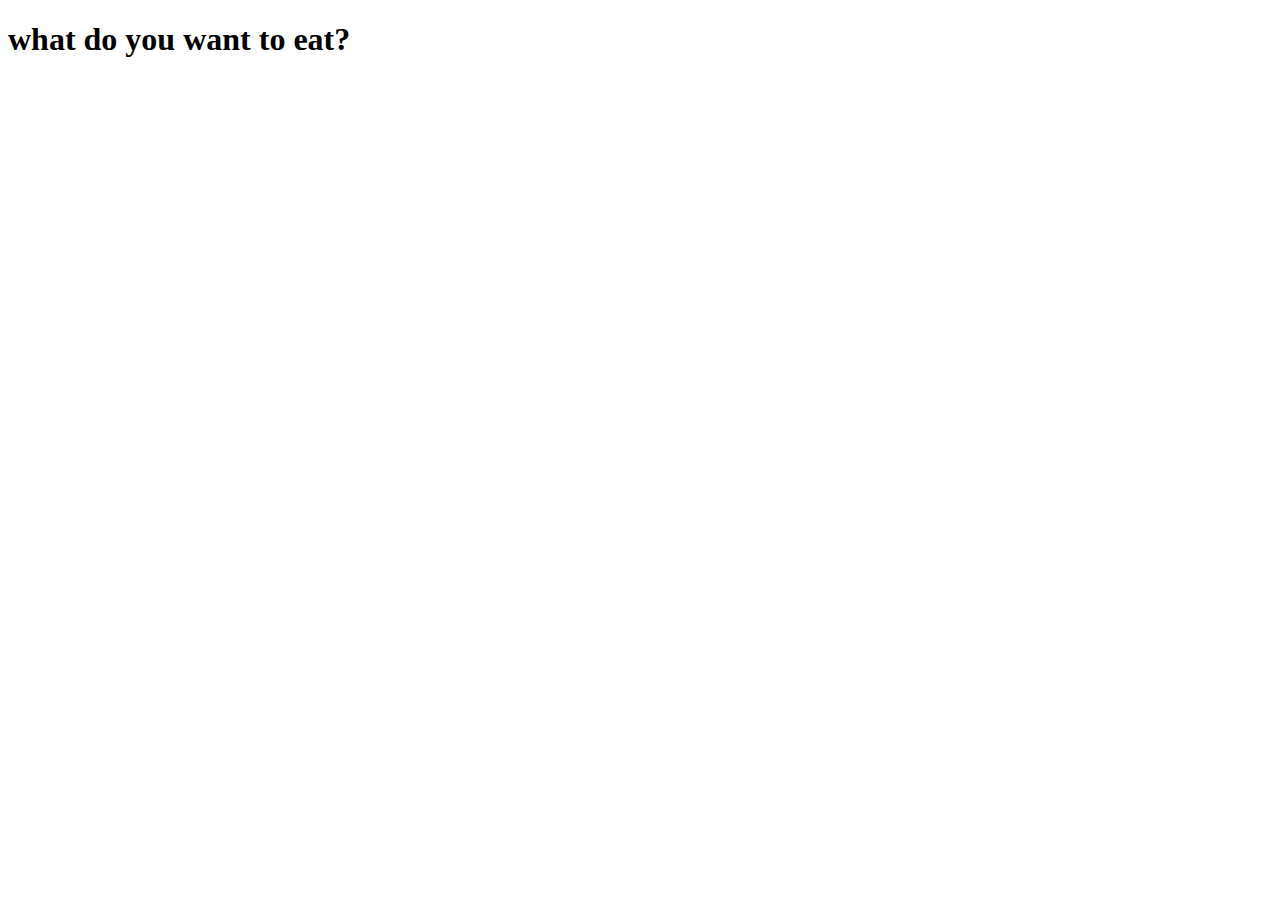
==== menu/menu.html @ b176eb08 "Add resources to file, add content to index.html" ====
<!DOCTYPE html>
<html lang="en">
    <head>
        <meta charset="UTF-8">
        <title>delicious menu</title>
        <h1>what do you want to eat?</h1>
    </head>

    <body>

    </body>

</html>
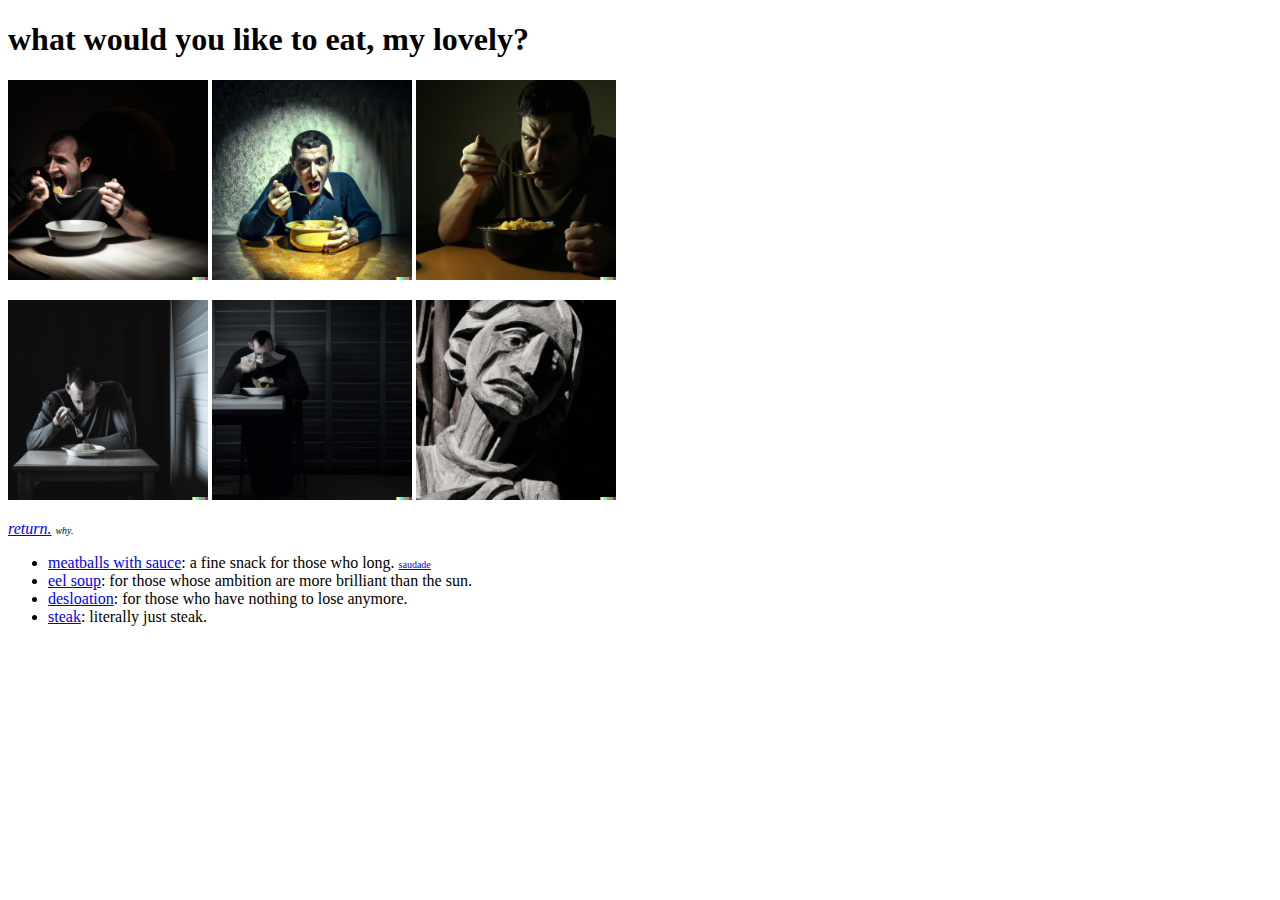
==== commit b249153a: "add links and content to index.html and menu.html" ====
--- a/menu/menu.html
+++ b/menu/menu.html
@@ -3,11 +3,32 @@
     <head>
         <meta charset="UTF-8">
         <title>delicious menu</title>
-        <h1>what do you want to eat?</h1>
+        <h1>what would you like to eat, my lovely?</h1>
+        <p>
+            <img src="../resources/satisfied customers/happy eating1.png" width="200" height="200" alt="eat">
+            <img src="../resources/satisfied customers/happy eating2.png" width="200" height="200" alt="eat">
+            <img src="../resources/satisfied customers/happy eating3.png" width="200" height="200" alt="eat">
+        </p>
+
+        <p>
+            <img src="../resources/satisfied customers/happy eating4.png" width="200" height="200" alt="eat">
+            <img src="../resources/satisfied customers/happy eating5.png" width="200" height="200" alt="eat">
+            <img src="../resources/satisfied customers/crying angel.png" width="200" height="200" alt="eat">
+        </p>
+        
+        <em><a href="../index.html">return.</a> <font size ="-5"> why.</font></em>
     </head>
 
     <body>
-
+        <ul>
+            <li> <a href = "./meatballs with sauce/meatball.html">meatballs with sauce</a>: a fine snack for those who
+                long. <font size="-5">                   
+                <a href="https://en.wikipedia.org/wiki/Saudade">saudade</a></font></li>
+            
+            <li> <a href = "./eel soup/eel.html">eel soup</a>: for those whose ambition are more brilliant than the sun. </li>
+            <li> <a href = "./eel soup/eel.html">desloation</a>: for those who have nothing to lose anymore. </li>
+            <li> <a href = "https://www.bonappetit.com/recipe/easy-steak-with-pan-sauce">steak</a>: literally just steak.</li>   
+        </ul>
     </body>
 
 </html>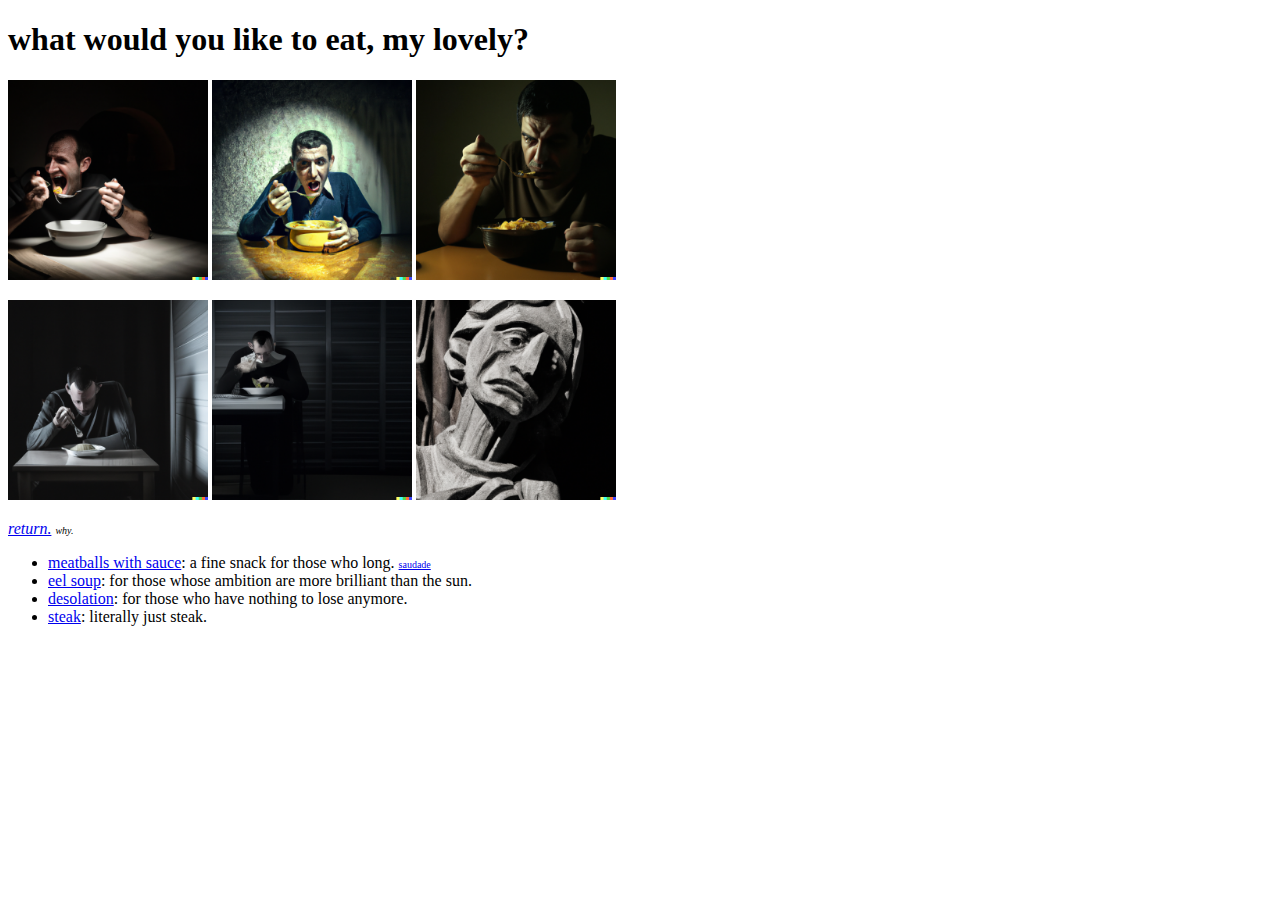
==== commit 8d09d545: "add content to desolate.html" ====
--- a/menu/menu.html
+++ b/menu/menu.html
@@ -26,7 +26,7 @@
                 <a href="https://en.wikipedia.org/wiki/Saudade">saudade</a></font></li>
             
             <li> <a href = "./eel soup/eel.html">eel soup</a>: for those whose ambition are more brilliant than the sun. </li>
-            <li> <a href = "./eel soup/eel.html">desloation</a>: for those who have nothing to lose anymore. </li>
+            <li> <a href = "./desolation/desolate.html">desolation</a>: for those who have nothing to lose anymore. </li>
             <li> <a href = "https://www.bonappetit.com/recipe/easy-steak-with-pan-sauce">steak</a>: literally just steak.</li>   
         </ul>
     </body>
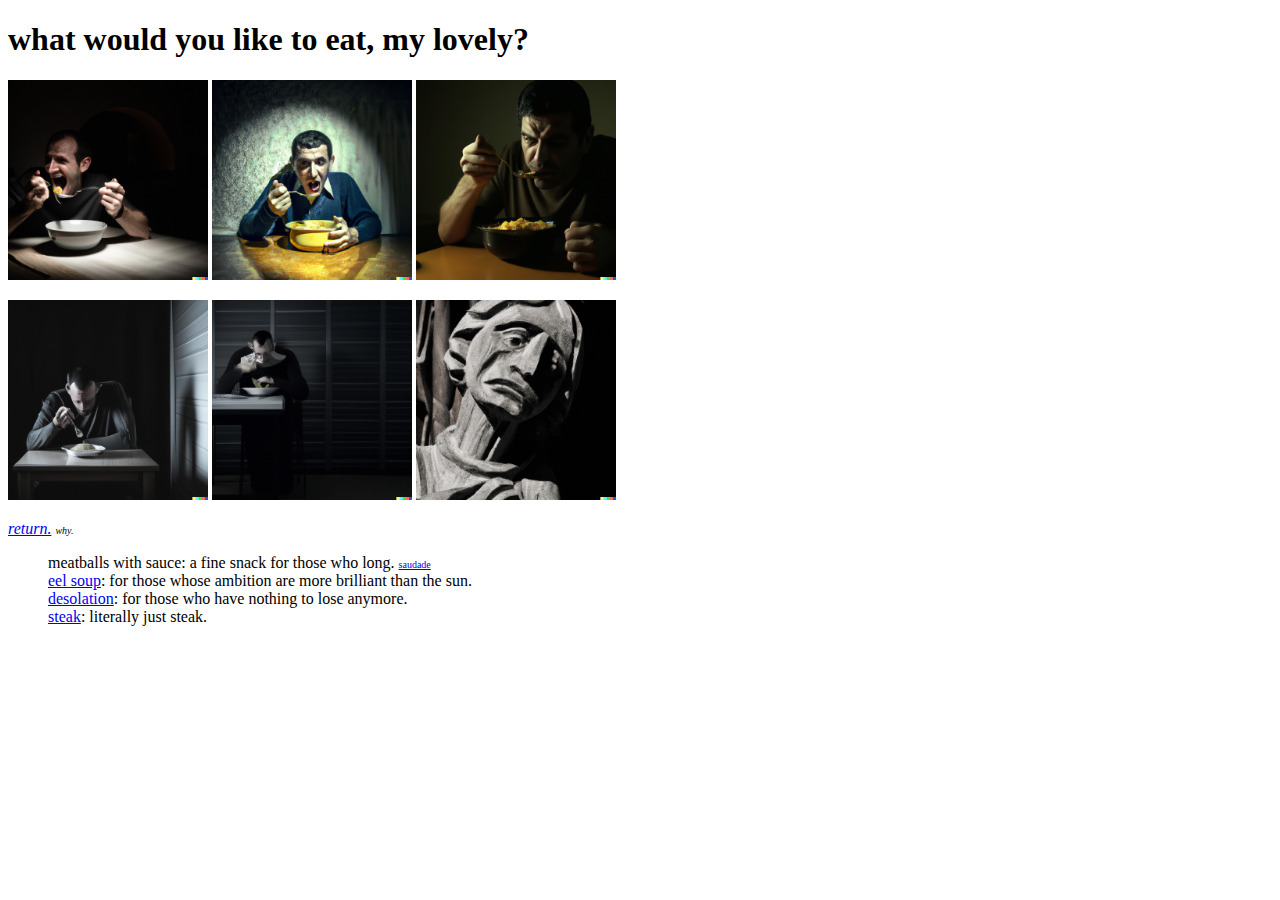
==== commit 83cc7f5c: "link css style sheet to index.html and menu.html" ====
--- a/menu/menu.html
+++ b/menu/menu.html
@@ -2,6 +2,7 @@
 <html lang="en">
     <head>
         <meta charset="UTF-8">
+        <link rel="stylesheet" href="../css_sheets/">
         <title>delicious menu</title>
         <h1>what would you like to eat, my lovely?</h1>
         <p>
@@ -20,7 +21,7 @@
     </head>
 
     <body>
-        <ul>
+        <ul style="list-style: none;>
             <li> <a href = "./meatballs with sauce/meatball.html">meatballs with sauce</a>: a fine snack for those who
                 long. <font size="-5">                   
                 <a href="https://en.wikipedia.org/wiki/Saudade">saudade</a></font></li>
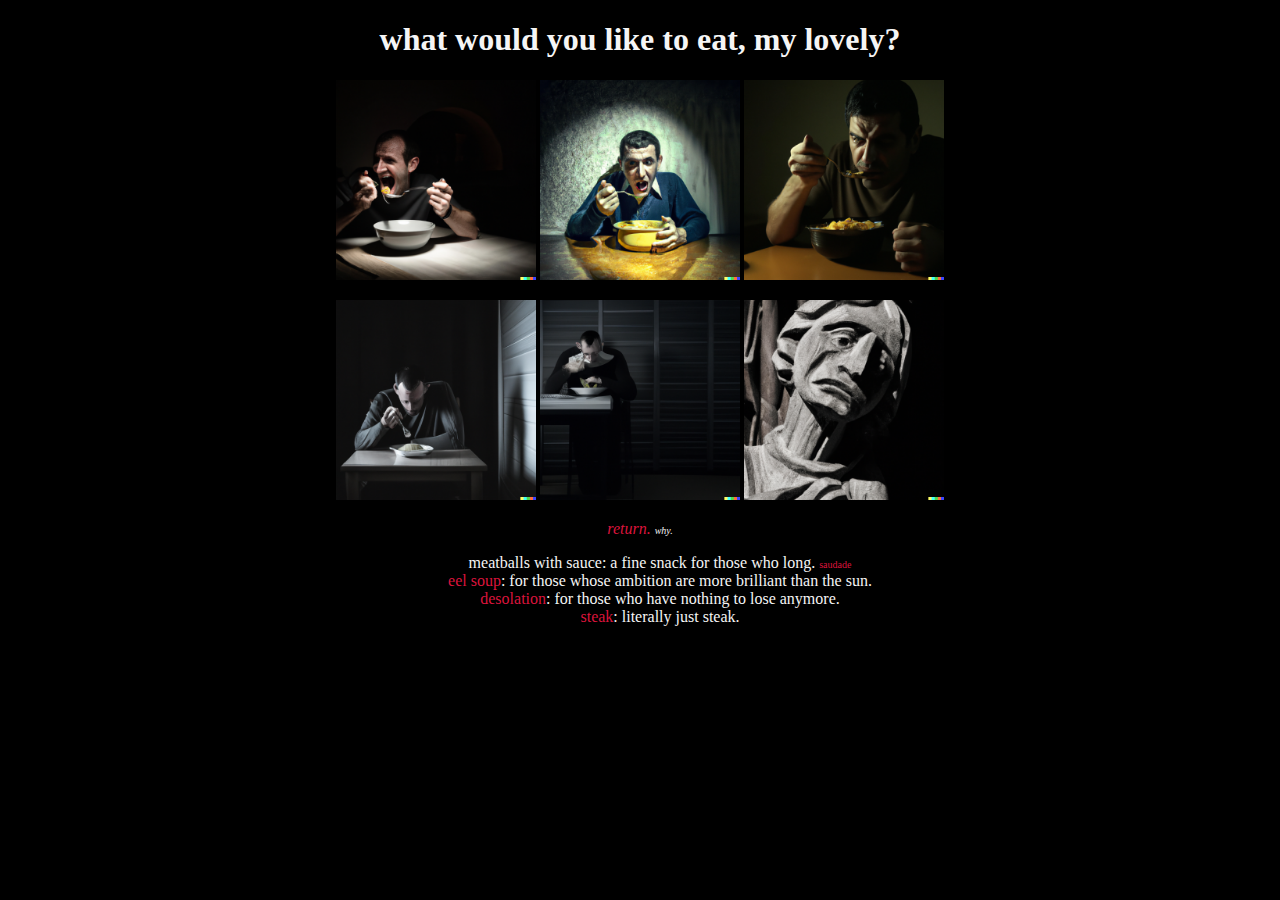
==== commit da010c67: "added a bunch of stuff sorry for this bad commit message" ====
--- a/menu/menu.html
+++ b/menu/menu.html
@@ -2,7 +2,7 @@
 <html lang="en">
     <head>
         <meta charset="UTF-8">
-        <link rel="stylesheet" href="../css_sheets/">
+        <link rel="stylesheet" href="../css_sheets/index.css">
         <title>delicious menu</title>
         <h1>what would you like to eat, my lovely?</h1>
         <p>
--- a/css_sheets/index.css
+++ b/css_sheets/index.css
@@ -0,0 +1,33 @@
+html{
+    background-color: black;
+    color: whitesmoke;
+    text-align: center;
+}
+.link-text{
+    font-size: larger;
+
+}
+.emph-txt{
+    font-size: xx-large;
+}
+
+a:link {
+  color: crimson;
+  background-color: transparent;
+  text-decoration: none;
+}
+
+a:visited {
+  color: crimson;
+  background-color: transparent;
+  text-decoration: none;
+}
+
+a:hover {
+  color: red;
+  background-color: transparent;
+  text-decoration: underline;
+}
+
+
+
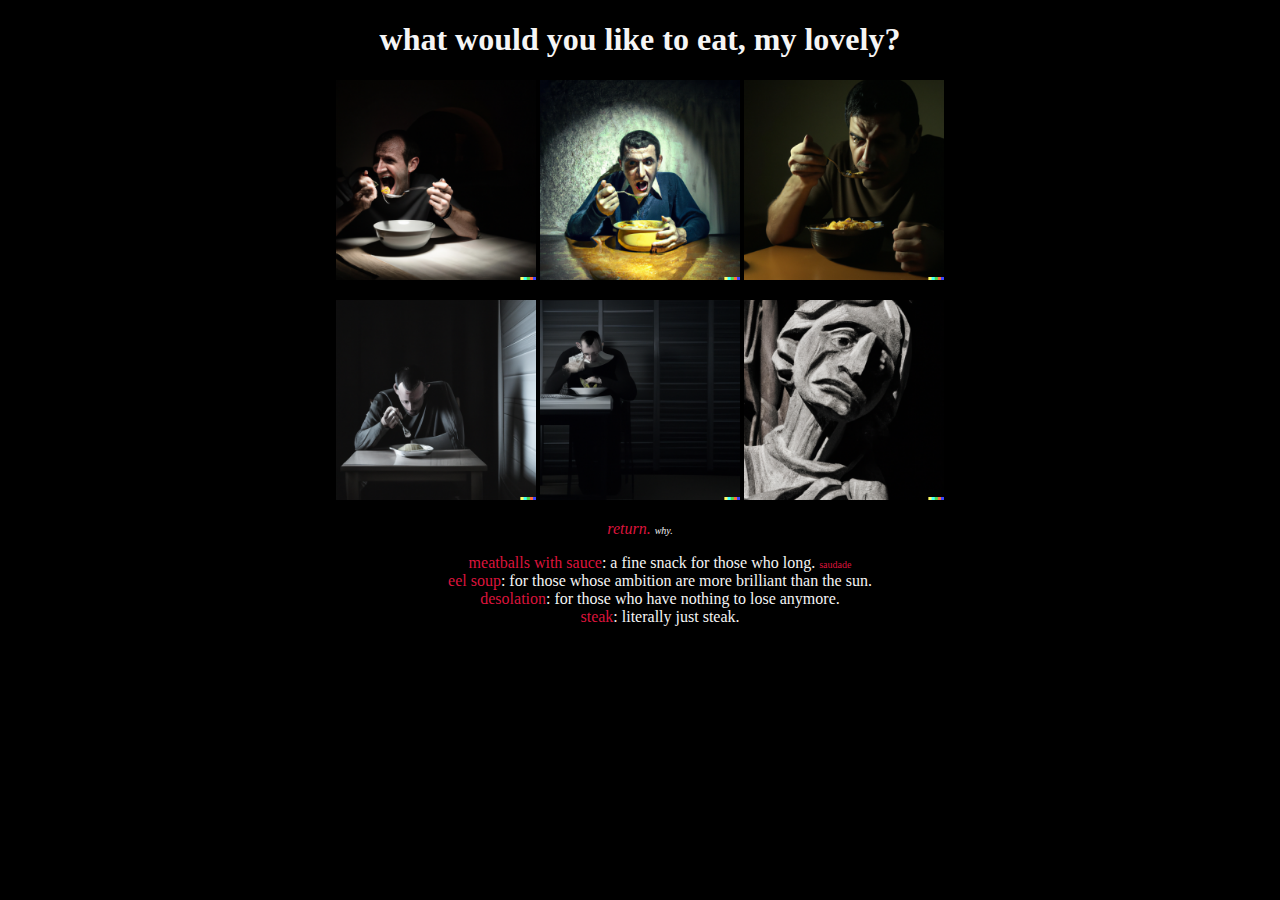
==== commit df584ec5: "edited meatballs in menu.html" ====
--- a/menu/menu.html
+++ b/menu/menu.html
@@ -21,11 +21,10 @@
     </head>
 
     <body>
-        <ul style="list-style: none;>
-            <li> <a href = "./meatballs with sauce/meatball.html">meatballs with sauce</a>: a fine snack for those who
-                long. <font size="-5">                   
-                <a href="https://en.wikipedia.org/wiki/Saudade">saudade</a></font></li>
-            
+        <ul style="list-style: none;"">
+             <li> <a href="./meatballs with sauce/meatball.html"> meatballs with sauce</a>: a fine snack for those who
+                long. <font size="-5"> <a href="https://en.wikipedia.org/wiki/Saudade">saudade</a></font></li>
+                
             <li> <a href = "./eel soup/eel.html">eel soup</a>: for those whose ambition are more brilliant than the sun. </li>
             <li> <a href = "./desolation/desolate.html">desolation</a>: for those who have nothing to lose anymore. </li>
             <li> <a href = "https://www.bonappetit.com/recipe/easy-steak-with-pan-sauce">steak</a>: literally just steak.</li>   
